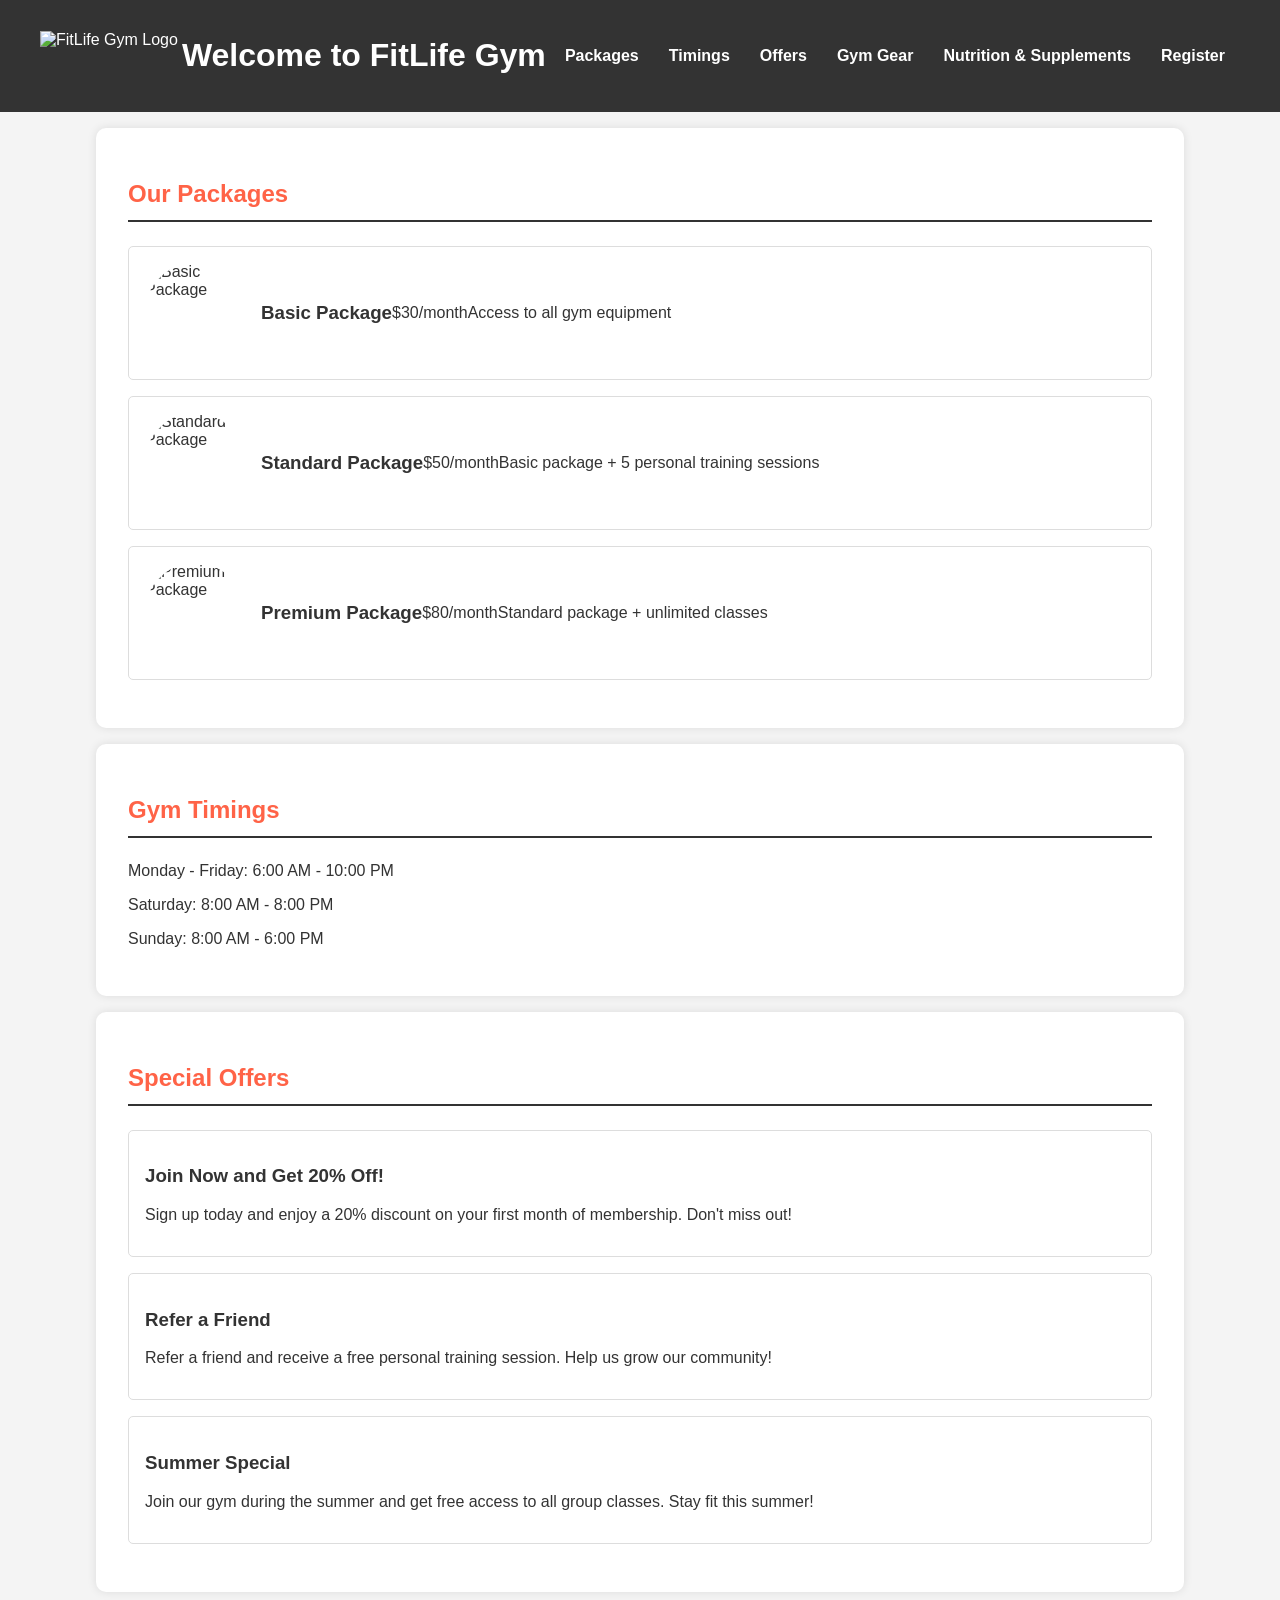
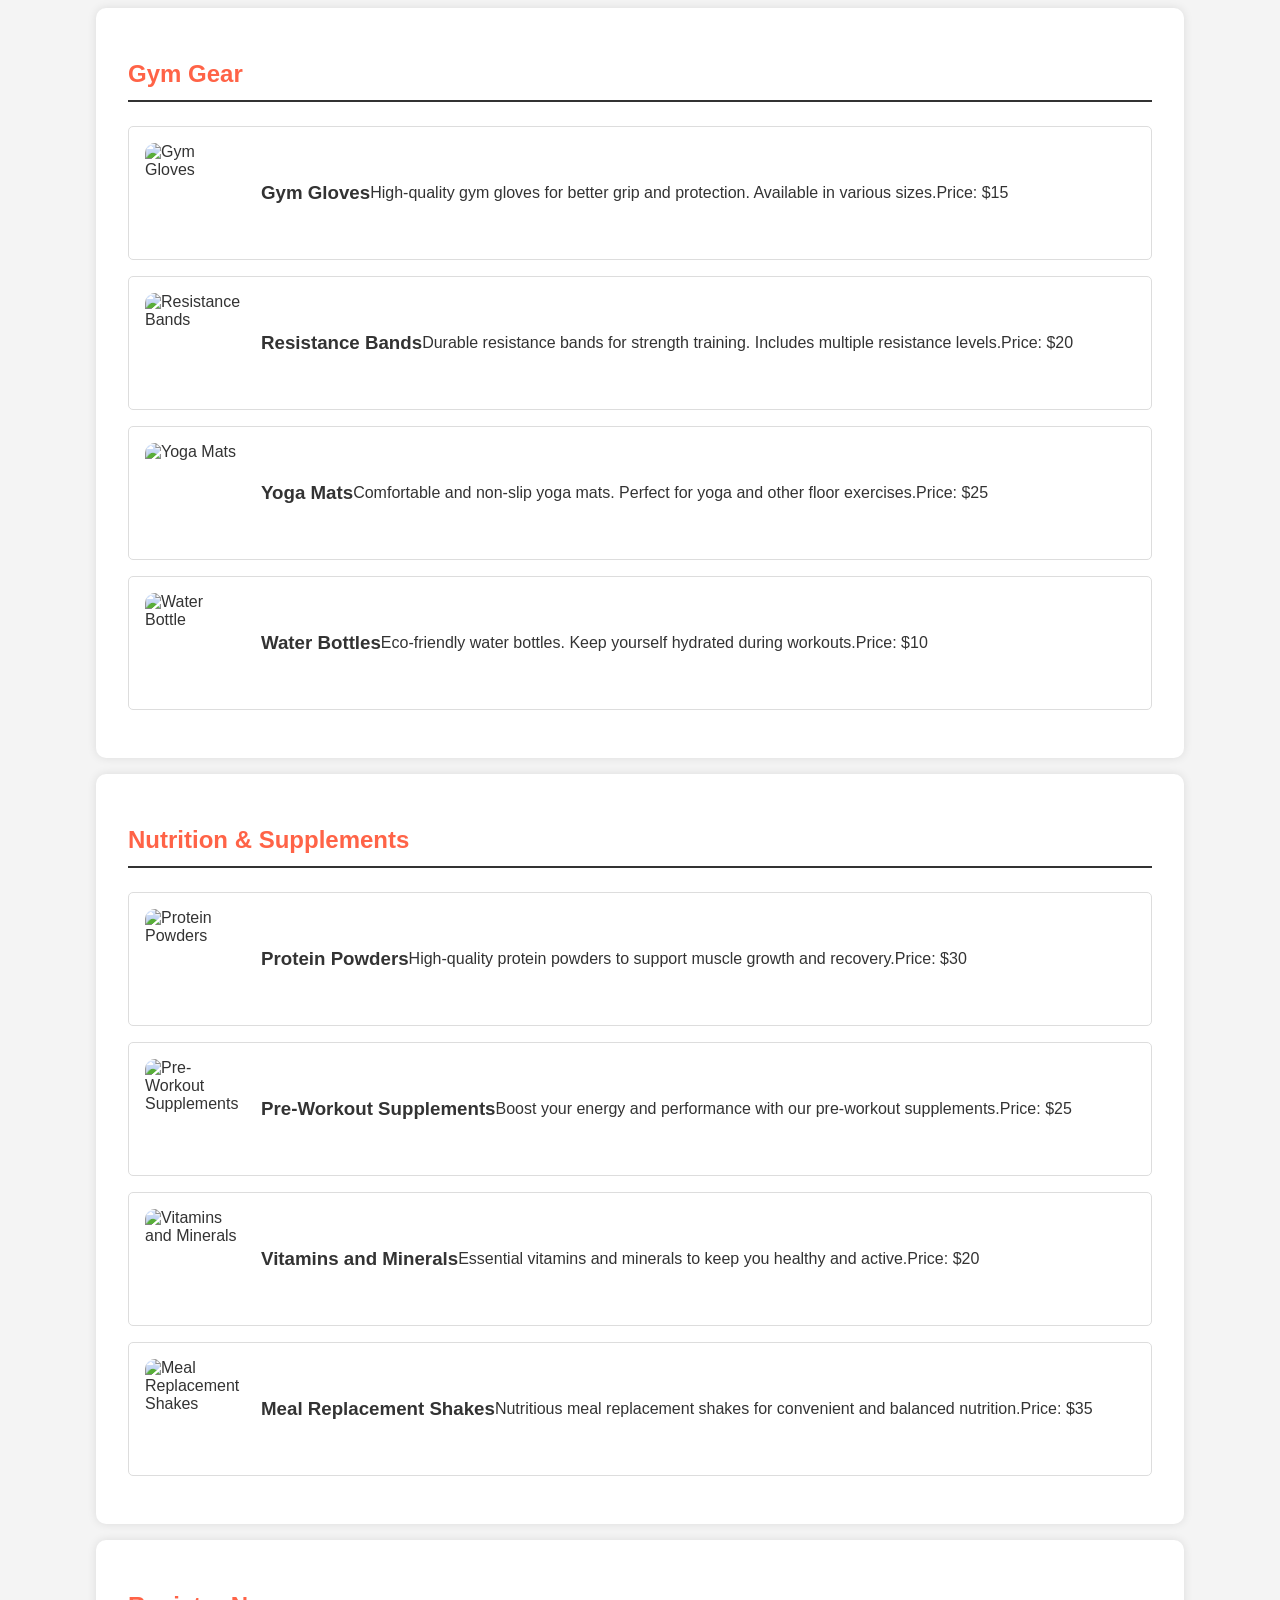
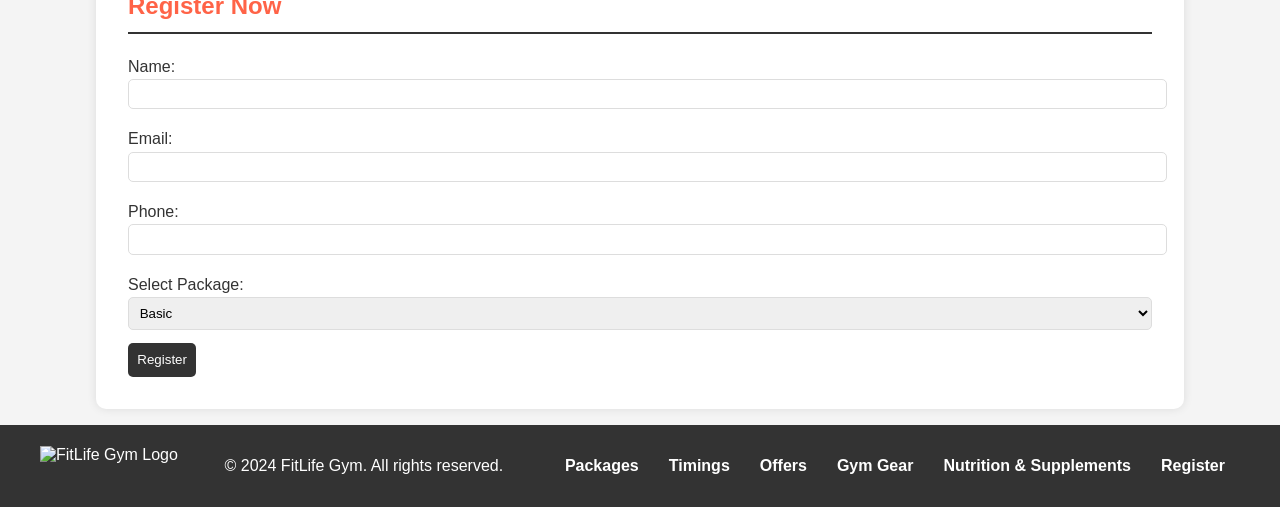
==== index.html @ dd0a2097 "Add files via upload" ====
<!DOCTYPE html>
<html lang="en">
<head>
    <meta charset="UTF-8">
    <meta name="viewport" content="width=device-width, initial-scale=1.0">
    <title>FitLife Gym</title>
    <link rel="stylesheet" href="style.css">
</head>
<body>
    <header>
        <div class="header-content">
            <img src="images/gymlogo.png" alt="FitLife Gym Logo" class="logo">
            <h1>Welcome to FitLife Gym</h1>
            <nav>
                <ul>
                    <li><a href="#packages">Packages</a></li>
                    <li><a href="#timings">Timings</a></li>
                    <li><a href="#offers">Offers</a></li>
                    <li><a href="#gears">Gym Gear</a></li>
                    <li><a href="#nutrition">Nutrition & Supplements</a></li>
                    <li><a href="#registration">Register</a></li>
                </ul>
            </nav>
        </div>
    </header>

    <section id="packages">
        <h2>Our Packages</h2>
        <div class="package">
            <img src="images/pic1.jpg" alt="Basic Package">
            <h3>Basic Package</h3>
            <p>$30/month</p>
            <p>Access to all gym equipment</p>
        </div>
        <div class="package">
            <img src="images/pic2.jpg" alt="Standard Package">
            <h3>Standard Package</h3>
            <p>$50/month</p>
            <p>Basic package + 5 personal training sessions</p>
        </div>
        <div class="package">
            <img src="images/pic3.jpg" alt="Premium Package">
            <h3>Premium Package</h3>
            <p>$80/month</p>
            <p>Standard package + unlimited classes</p>
        </div>
    </section>

    <section id="timings">
        <h2>Gym Timings</h2>
        <p>Monday - Friday: 6:00 AM - 10:00 PM</p>
        <p>Saturday: 8:00 AM - 8:00 PM</p>
        <p>Sunday: 8:00 AM - 6:00 PM</p>
    </section>

    <section id="offers">
        <h2>Special Offers</h2>
        <div class="offer">
            <h3>Join Now and Get 20% Off!</h3>
            <p>Sign up today and enjoy a 20% discount on your first month of membership. Don't miss out!</p>
        </div>
        <div class="offer">
            <h3>Refer a Friend</h3>
            <p>Refer a friend and receive a free personal training session. Help us grow our community!</p>
        </div>
        <div class="offer">
            <h3>Summer Special</h3>
            <p>Join our gym during the summer and get free access to all group classes. Stay fit this summer!</p>
        </div>
    </section>

    <section id="gears">
        <h2>Gym Gear</h2>
        <div class="gear-item">
            <img src="images/gloves.jpg" alt="Gym Gloves">
            <h3>Gym Gloves</h3>
            <p>High-quality gym gloves for better grip and protection. Available in various sizes.</p>
            <p>Price: $15</p>
        </div>
        <div class="gear-item">
            <img src="images/resistanceband.jpg" alt="Resistance Bands">
            <h3>Resistance Bands</h3>
            <p>Durable resistance bands for strength training. Includes multiple resistance levels.</p>
            <p>Price: $20</p>
        </div>
        <div class="gear-item">
            <img src="images/yogamat.jpg" alt="Yoga Mats">
            <h3>Yoga Mats</h3>
            <p>Comfortable and non-slip yoga mats. Perfect for yoga and other floor exercises.</p>
            <p>Price: $25</p>
        </div>
        <div class="gear-item">
            <img src="images/waterbottle.jpg" alt="Water Bottle">
            <h3>Water Bottles</h3>
            <p>Eco-friendly water bottles. Keep yourself hydrated during workouts.</p>
            <p>Price: $10</p>
        </div>
    </section>

    <section id="nutrition">
        <h2>Nutrition & Supplements</h2>
        <div class="supplement">
            <img src="images/protien.jpg" alt="Protein Powders">
            <h3>Protein Powders</h3>
            <p>High-quality protein powders to support muscle growth and recovery.</p>
            <p>Price: $30</p>
        </div>
        <div class="supplement">
            <img src="images/preworkout.jpg" alt="Pre-Workout Supplements">
            <h3>Pre-Workout Supplements</h3>
            <p>Boost your energy and performance with our pre-workout supplements.</p>
            <p>Price: $25</p>
        </div>
        <div class="supplement">
            <img src="images/vitamins.jpg" alt="Vitamins and Minerals">
            <h3>Vitamins and Minerals</h3>
            <p>Essential vitamins and minerals to keep you healthy and active.</p>
            <p>Price: $20</p>
        </div>
        <div class="supplement">
            <img src="images/meals.jpg" alt="Meal Replacement Shakes">
            <h3>Meal Replacement Shakes</h3>
            <p>Nutritious meal replacement shakes for convenient and balanced nutrition.</p>
            <p>Price: $35</p>
        </div>
    </section>

    <section id="registration">
        <h2>Register Now</h2>
        <form id="registrationForm">
            <label for="name">Name:</label>
            <input type="text" id="name" name="name" required>
            <label for="email">Email:</label>
            <input type="email" id="email" name="email" required>
            <label for="phone">Phone:</label>
            <input type="tel" id="phone" name="phone" required>
            <label for="package">Select Package:</label>
            <select id="package" name="package" required>
                <option value="basic">Basic</option>
                <option value="standard">Standard</option>
                <option value="premium">Premium</option>
            </select>
            <button type="submit">Register</button>
        </form>
    </section>

    <footer>
        <div class="footer-content">
            <img src="images/gymlogo.png" alt="FitLife Gym Logo" class="logo">
            <p>&copy; 2024 FitLife Gym. All rights reserved.</p>
            <ul>
                <li><a href="#packages">Packages</a></li>
                <li><a href="#timings">Timings</a></li>
                <li><a href="#offers">Offers</a></li>
                <li><a href="#gears">Gym Gear</a></li>
                <li><a href="#nutrition">Nutrition & Supplements</a></li>
                <li><a href="#registration">Register</a></li>
            </ul>
        </div>
    </footer>

    <script src="script.js"></script>
</body>
</html>
---- style.css ----
body {
    font-family: 'Arial', sans-serif;
    margin: 0;
    padding: 0;
    background-color: #f4f4f4;
    color: #333;
}

header {
    background-color: #333;
    color: white;
    padding: 1em 0;
}

.header-content {
    display: flex;
    align-items: center;
    justify-content: space-between;
    max-width: 1200px;
    margin: 0 auto;
    padding: 0 1em;
}

.header-content .logo {
    height: 50px;
}

.header-content nav ul {
    list-style: none;
    padding: 0;
    margin: 0;
    display: flex;
}

.header-content nav ul li {
    margin: 0 15px;
}

.header-content nav ul li a {
    color: white;
    text-decoration: none;
    font-weight: bold;
    transition: color 0.3s ease;
}

.header-content nav ul li a:hover {
    color: #ff6347;
}

section {
    padding: 2em;
    margin: 1em auto;
    background-color: white;
    width: 80%;
    max-width: 1200px;
    box-shadow: 0 0 10px rgba(0,0,0,0.1);
    border-radius: 10px;
}

h2 {
    border-bottom: 2px solid #333;
    padding-bottom: 0.5em;
    margin-bottom: 1em;
    color: #ff6347;
}

.package {
    display: flex;
    align-items: center;
    margin: 1em 0;
    padding: 1em;
    border: 1px solid #ddd;
    border-radius: 5px;
    transition: transform 0.3s ease, box-shadow 0.3s ease;
}

.package img {
    width: 100px;
    height: 100px;
    margin-right: 1em;
    border-radius: 50%;
}

.package:hover {
    transform: scale(1.05);
    box-shadow: 0 0 15px rgba(0,0,0,0.2);
}

.offer {
    margin: 1em 0;
    padding: 1em;
    border: 1px solid #ddd;
    border-radius: 5px;
    transition: transform 0.3s ease, box-shadow 0.3s ease;
}

.offer:hover {
    transform: scale(1.05);
    box-shadow: 0 0 15px rgba(0,0,0,0.2);
}

.gear-item, .supplement {
    display: flex;
    align-items: center;
    margin: 1em 0;
    padding: 1em;
    border: 1px solid #ddd;
    border-radius: 5px;
    transition: transform 0.3s ease, box-shadow 0.3s ease;
}

.gear-item img, .supplement img {
    width: 100px;
    height: 100px;
    margin-right: 1em;
    border-radius: 10px;
}

.gear-item:hover, .supplement:hover {
    transform: scale(1.05);
    box-shadow: 0 0 15px rgba(0,0,0,0.2);
}

#registrationForm label {
    display: block;
    margin: 0.5em 0 0.2em;
}

#registrationForm input, #registrationForm select {
    width: 100%;
    padding: 0.5em;
    margin-bottom: 1em;
    border: 1px solid #ddd;
    border-radius: 5px;
}

#registrationForm button {
    background-color: #333;
    color: white;
    padding: 0.7em;
    border: none;
    border-radius: 5px;
    cursor: pointer;
    transition: background-color 0.3s ease;
}

#registrationForm button:hover {
    background-color: #ff6347;
}

footer {
    background-color: #333;
    color: white;
    padding: 1em 0;
    text-align: center;
    position: relative;
    width: 100%;
    bottom: 0;
}

.footer-content {
    display: flex;
    align-items: center;
    justify-content: space-between;
    max-width: 1200px;
    margin: 0 auto;
    padding: 0 1em;
}

.footer-content .logo {
    height: 40px;
}

.footer-content ul {
    list-style: none;
    padding: 0;
    display: flex;
    margin: 0;
}

.footer-content ul li {
    margin: 0 15px;
}

.footer-content ul li a {
    color: white;
    text-decoration: none;
    font-weight: bold;
    transition: color 0.3s ease;
}

.footer-content ul li a:hover {
    color: #ff6347;
}

/* Add Modal Styles */
.modal {
    display: none;
    position: fixed;
    z-index: 1000;
    left: 0;
    top: 0;
    width: 100%;
    height: 100%;
    overflow: auto;
    background-color: rgba(0, 0, 0, 0.5);
    padding-top: 60px;
}

.modal-content {
    background-color: white;
    margin: 5% auto;
    padding: 20px;
    border: 1px solid #888;
    width: 80%;
    max-width: 600px;
    border-radius: 10px;
}

.close-button {
    color: #aaa;
    float: right;
    font-size: 28px;
    font-weight: bold;
}

.close-button:hover,
.close-button:focus {
    color: black;
    text-decoration: none;
    cursor: pointer;
}
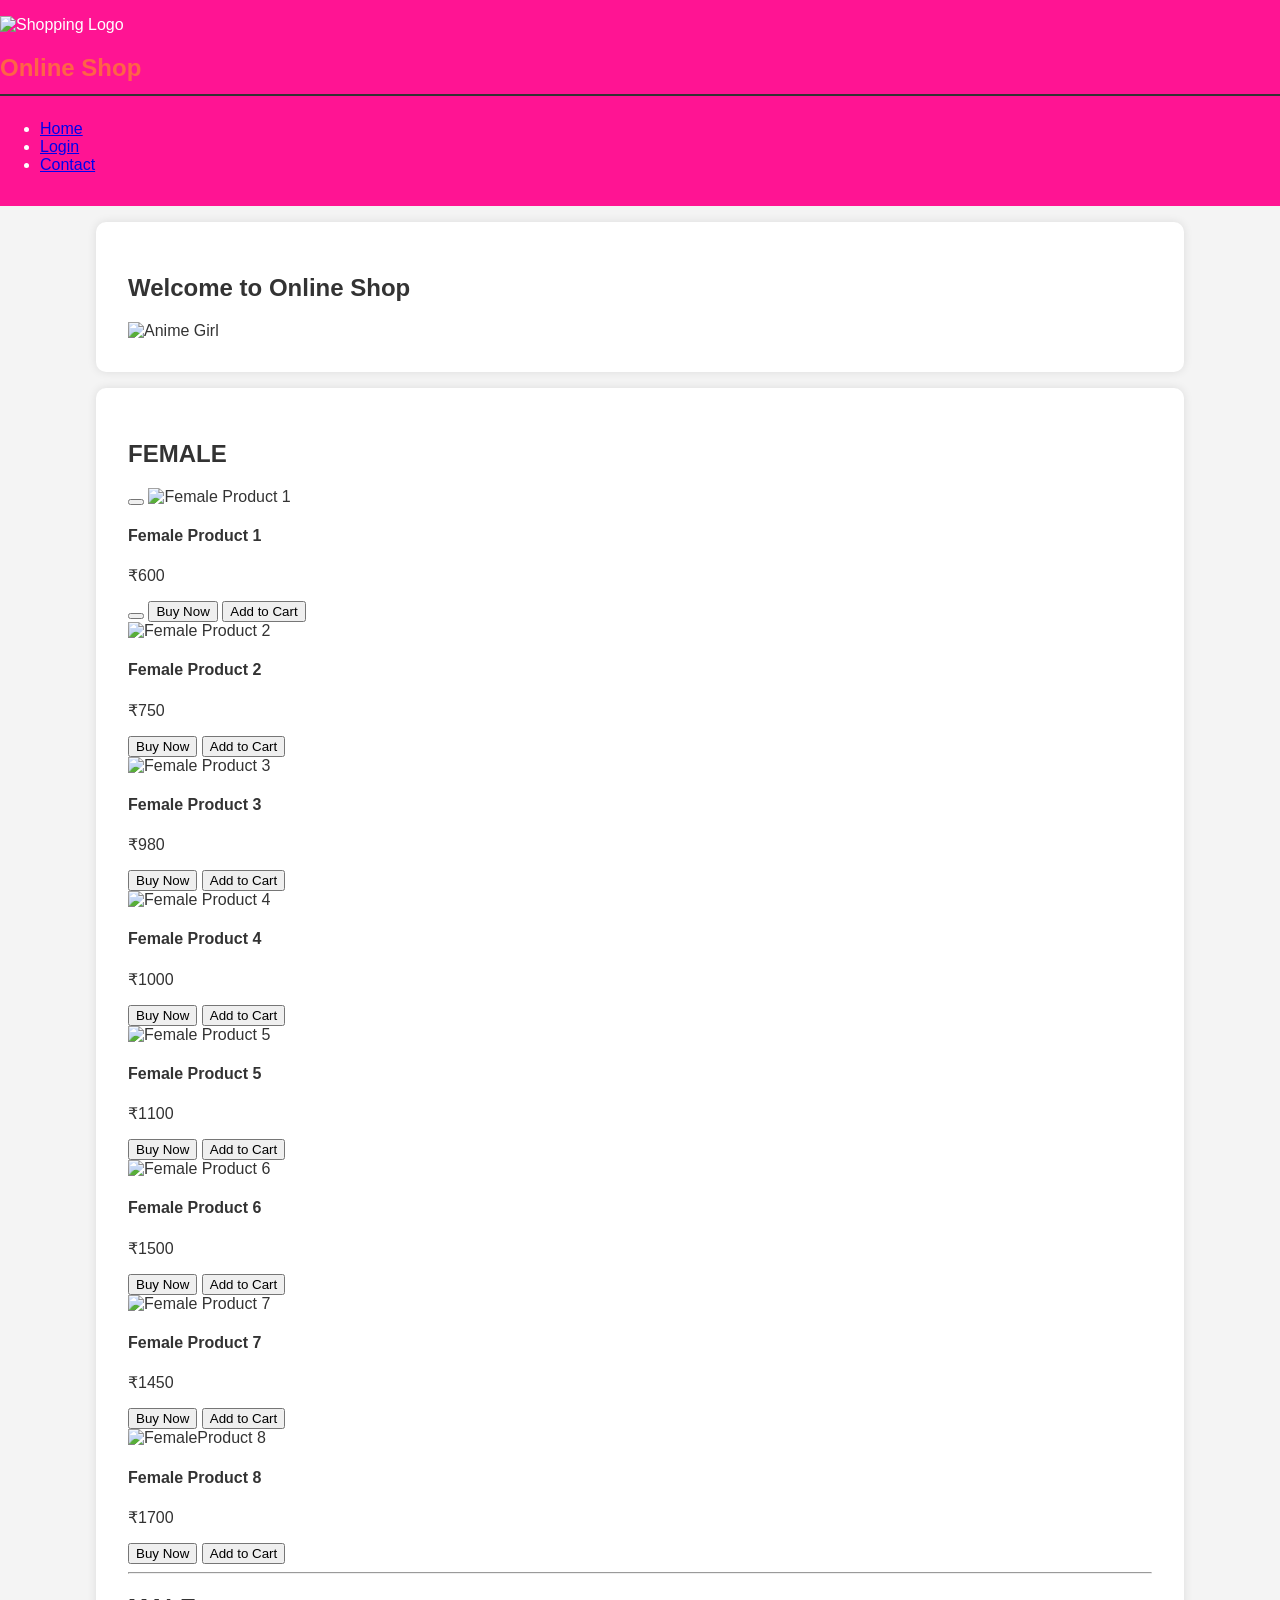
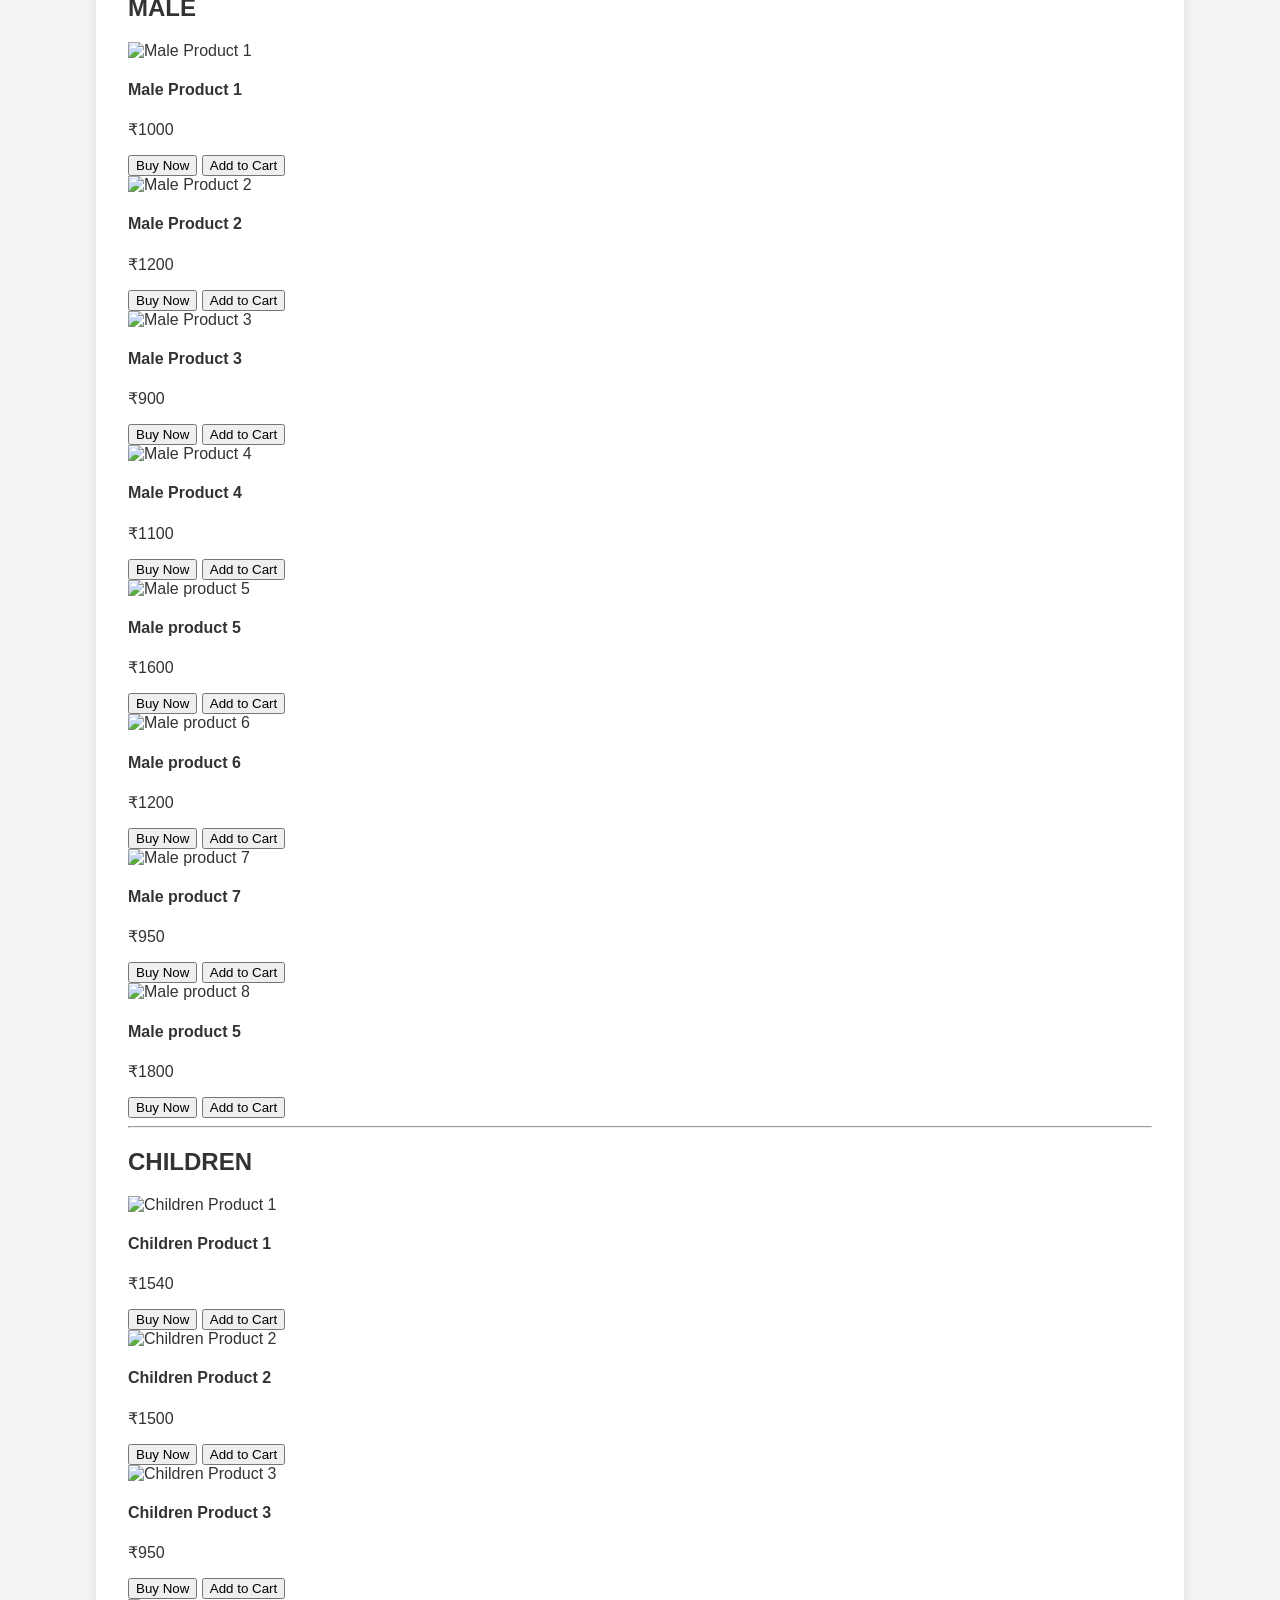
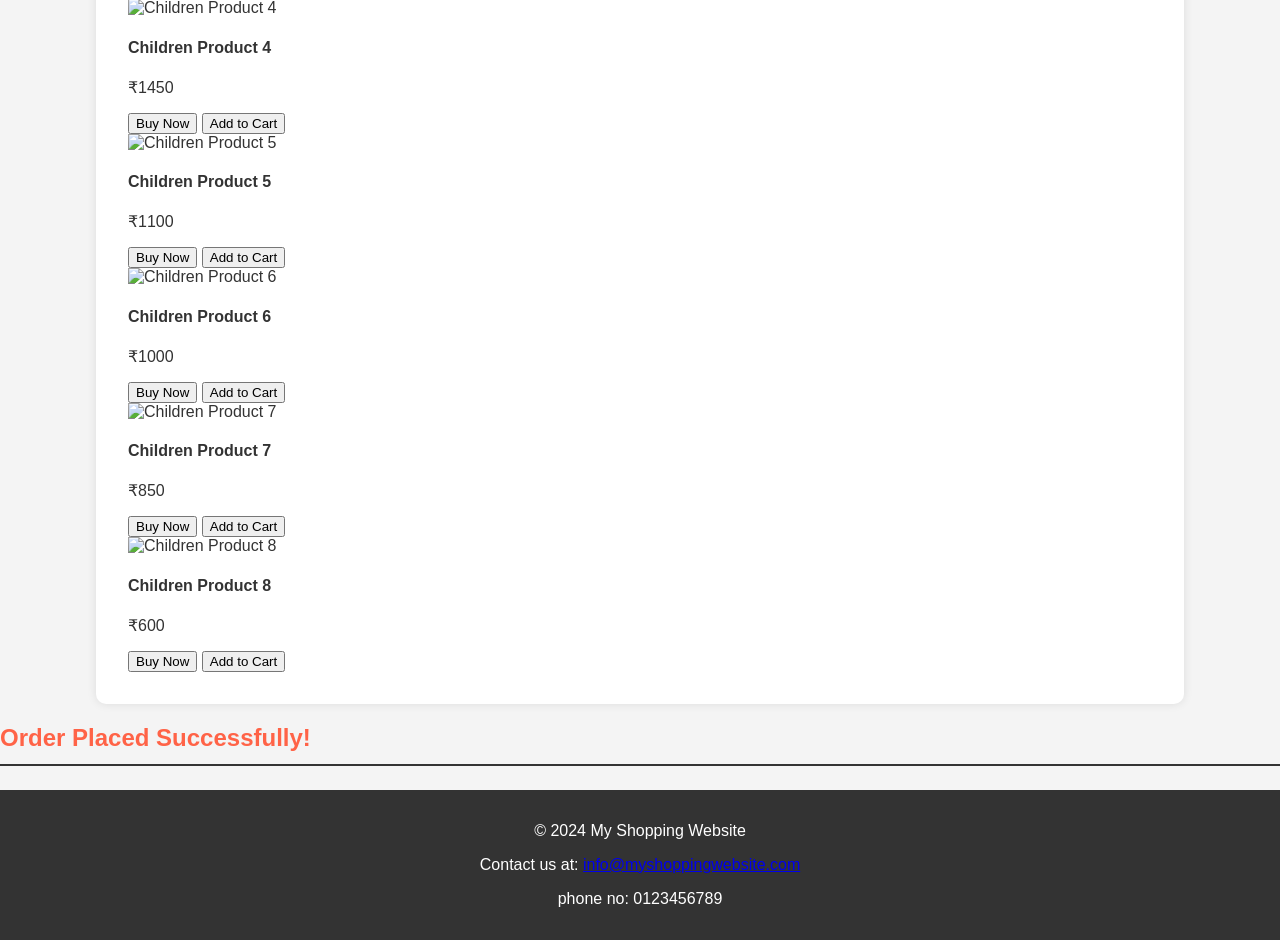
==== commit c8ed09b1: "Update index.html" ====
--- a/index.html
+++ b/index.html
@@ -3,159 +3,292 @@
 <head>
     <meta charset="UTF-8">
     <meta name="viewport" content="width=device-width, initial-scale=1.0">
-    <title>FitLife Gym</title>
+    <title>Shopping Website</title>
     <link rel="stylesheet" href="style.css">
+    <link href="https://fonts.googleapis.com/css2?family=Roboto:wght@400;700&display=swap" rel="stylesheet">
+    <script src="https://kit.fontawesome.com/a076d05399.js" crossorigin="anonymous"></script>     
 </head>
 <body>
-    <header>
-        <div class="header-content">
-            <img src="images/gymlogo.png" alt="FitLife Gym Logo" class="logo">
-            <h1>Welcome to FitLife Gym</h1>
-            <nav>
-                <ul>
-                    <li><a href="#packages">Packages</a></li>
-                    <li><a href="#timings">Timings</a></li>
-                    <li><a href="#offers">Offers</a></li>
-                    <li><a href="#gears">Gym Gear</a></li>
-                    <li><a href="#nutrition">Nutrition & Supplements</a></li>
-                    <li><a href="#registration">Register</a></li>
-                </ul>
-            </nav>
+    <header style="background-color:deeppink;">
+        <div class="logo">
+            <img src="images/toplogo.png" alt="Shopping Logo">
+            <h2>Online Shop</h2>
         </div>
+        <nav>
+            <ul>
+                <li><a href="#home">Home</a></li>
+                <li><a href="login.html">Login</a></li>
+                <li><a href="#footer-content">Contact</a></li>
+            </ul>
+        </nav>
     </header>
 
-    <section id="packages">
-        <h2>Our Packages</h2>
-        <div class="package">
-            <img src="images/pic1.jpg" alt="Basic Package">
-            <h3>Basic Package</h3>
-            <p>$30/month</p>
-            <p>Access to all gym equipment</p>
+    <main>
+       
+        <section id="home">
+            <div class="intro">
+                <h1>Welcome to Online Shop</h1>
+                <div class="image-container">
+                    <img src="images/toplogo.png" alt="Anime Girl" class="profile-image">
+                </div>
+            </div>
+        </section>
+
+        <section class="shopping-categories">
+            
+            <div class="category category-female">
+                <h1>FEMALE</h1>
+                <div class="products">
+                    <div class="product" data-name="Female Product 1" data-price="600">
+                        <button class="wishlist-btn"><i class="fas fa-heart"></i></button>
+                        <img src="images/women1.jpg" alt="Female Product 1">
+                        <h4>Female Product 1</h4>
+                        <p>₹600</p>
+                       
+                        <button class="wishlist-btn"><i class="fas fa-heart"></i></button>
+                        <button class="buy-now-btn">Buy Now</button>
+
+                        <button class="add-to-cart">Add to Cart</button>
+                    </div>
+                    <div class="product" data-name="Female Product 2" data-price="750">
+                        <img src="images/women2.jpg" alt="Female Product 2">
+                        <h4>Female Product 2</h4>
+                        <p>₹750</p>
+                        <button class="buy-now-btn">Buy Now</button>
+                        <button class="add-to-cart">Add to Cart</button>
+                    </div>
+                    <div class="product" data-name="Female Product 3" data-price="980" >
+                        <img src="images/women3.jpg" alt="Female Product 3">
+                        <h4>Female Product 3</h4>
+                        <p>₹980</p>
+                        <button class="buy-now-btn">Buy Now</button>
+                        <button class="add-to-cart">Add to Cart</button>
+                    </div>
+                    <div class="product" data-name="Female Product 4" data-price="1000" >
+                        <img src="images/women4.jpg" alt="Female Product 4">
+                        <h4>Female Product 4</h4>
+                        <p>₹1000</p>
+                        <button class="buy-now-btn">Buy Now</button>
+                        <button class="add-to-cart">Add to Cart</button>
+                    </div>
+                    <div class="product" data-name="Female Product 5" data-price="1100" >
+                        <img src="images/women5.jpg" alt="Female Product 5">
+                        <h4>Female Product 5</h4>
+                        <p>₹1100</p>
+                        <button class="buy-now-btn">Buy Now</button>
+                        <button class="add-to-cart">Add to Cart</button>
+                    </div>
+                    <div class="product" data-name="Female Product 6" data-price="1500">
+                        <img src="images/women6.jpg" alt="Female Product 6">
+                        <h4>Female Product 6</h4>
+                        <p>₹1500</p>
+                        <button class="buy-now-btn">Buy Now</button>
+                        <button class="add-to-cart">Add to Cart</button>
+                    </div>
+                    <div class="product" data-name="Female Product 7" data-price="1450">
+                        <img src="images/women7.jpg" alt="Female Product 7">
+                        <h4>Female Product 7</h4>
+                        <p>₹1450</p>
+                        <button class="buy-now-btn">Buy Now</button>
+                        <button class="add-to-cart">Add to Cart</button>
+                    </div>
+                    <div class="product" data-name="Female Product 8" data-price="1700">
+                        <img src="images/women8.jpg" alt="FemaleProduct 8">
+                        <h4>Female Product 8</h4>
+                        <p>₹1700</p>
+                        <button class="buy-now-btn">Buy Now</button>
+                        <button class="add-to-cart">Add to Cart</button>
+                    </div>
+                    
+                        
+                    
+                </div>
+            </div>
+            <hr>
+            <div class="category category-male">
+                <h1>MALE</h1>
+                <div class="products">
+                    <div class="product" data-name="Male Product 1" data-price="1000">
+                        <img src="images/male1.jpg" alt="Male Product 1">
+                        <h4>Male Product 1</h4>
+                        <p>₹1000</p>
+                        <button class="buy-now-btn">Buy Now</button>
+                        <button class="add-to-cart">Add to Cart</button>
+                    </div>
+                    <div class="product" data-name="Male Product 2" data-price="1200" >
+                        <img src="images/male2.jpg" alt="Male Product 2">
+                        <h4>Male Product 2</h4>
+                        <p>₹1200</p>
+                        <button class="buy-now-btn">Buy Now</button>
+                        <button class="add-to-cart">Add to Cart</button>
+                    </div>
+
+                    <div class="product" data-name="Male Product 3" data-price="900">
+                        <img src="images/male3.jpg" alt="Male Product 3">
+                        <h4>Male Product 3</h4>
+                        <p>₹900</p>
+                        <button class="buy-now-btn">Buy Now</button>
+                        <button class="add-to-cart">Add to Cart</button>
+                    </div>
+                    <div class="product" data-name="Male Product 4" data-price="1100">
+                        <img src="images/male4.jpg" alt="Male Product 4">
+                        <h4>Male Product 4</h4>
+                        <p>₹1100</p>
+                        <button class="buy-now-btn">Buy Now</button>
+                        <button class="add-to-cart">Add to Cart</button>
+                    </div>
+                    <div class="product" data-name="Male product 5" data-price="1600">
+                        <img src="images/male5.webp" alt="Male product 5">
+                        <h4>Male product 5</h4>
+                        <p>₹1600</p>
+                        <button class="buy-now-btn">Buy Now</button>
+                        <button class="add-to-cart">Add to Cart</button>
+                    </div>
+                    <div class="product" data-name="Male product 6" data-price="1200" >
+                        <img src="images/male6.jpg" alt="Male product 6">
+                        <h4>Male product 6</h4>
+                        <p>₹1200</p>
+                        <button class="buy-now-btn">Buy Now</button>
+                        <button class="add-to-cart">Add to Cart</button>
+                    </div>
+                    <div class="product" data-name="Male product 7" data-price="950">
+                        <img src="images/male7.jpg" alt="Male product 7">
+                        <h4>Male product 7</h4>
+                        <p>₹950</p>      
+                        <button class="buy-now-btn">Buy Now</button>                                      
+                        <button class="add-to-cart">Add to Cart</button>
+                    </div>
+                    <div class="product" data-name="Male product 8" data-price="1800">
+                        <img src="images/male8.jpg" alt="Male product 8">
+                        <h4>Male product 5</h4>
+                        <p>₹1800</p>
+                        <button class="buy-now-btn">Buy Now</button>
+                        <button class="add-to-cart">Add to Cart</button>
+                    </div>
+                    
+                    
+                    
+                </div>
+            </div>
+            <hr>
+            <div class="category category-children">
+                <h1>CHILDREN</h1>
+                <div class="products">
+                    <div class="product" data-name="Children Product 1" data-price="1540">
+                        <img src="images/child11.jpg" alt="Children Product 1">
+                        <h4>Children Product 1</h4>
+                        <p>₹1540</p>
+                        <button class="buy-now-btn">Buy Now</button>
+                        <button class="add-to-cart">Add to Cart</button>
+                    </div>
+                    <div class="product" data-name="Children Product 2" data-price="1500">
+                        <img src="images/child2.jpg" alt="Children Product 2">
+                        <h4>Children Product 2</h4>
+                        <p>₹1500</p>
+                        <button class="buy-now-btn">Buy Now</button>
+                        <button class="add-to-cart">Add to Cart</button>
+                    </div>
+
+                    <div class="product" data-name="Children Product 3" data-price="950" >
+                        <img src="images/child3.jpg" alt="Children Product 3">
+                        <h4>Children Product 3</h4>
+                        <p>₹950</p>     
+                        <button class="buy-now-btn">Buy Now</button>                 
+                        <button class="add-to-cart">Add to Cart</button>
+                    </div> 
+                    <div class="product" data-name="Children Product 4" data-price="1450" >
+                        <img src="images/child4.jpg" alt="Children Product 4">
+                        <h4>Children Product 4</h4>
+                        <p>₹1450</p>
+                        <button class="buy-now-btn">Buy Now</button>
+                        <button class="add-to-cart">Add to Cart</button>
+                    </div>
+                    <div class="product" data-name="Children Product 5" data-price="1100" >
+                        <img src="images/child5.jpg" alt="Children Product 5">
+                        <h4>Children Product 5</h4>
+                        <p>₹1100</p>
+                        <button class="buy-now-btn">Buy Now</button>
+                        <button class="add-to-cart">Add to Cart</button>
+                    </div>
+                    <div class="product" data-name="Children Product 6" data-price="1000" >
+                        <img src="images/child6.jpg" alt="Children Product 6">
+                        <h4>Children Product 6</h4>
+                        <p>₹1000</p>
+                        <button class="buy-now-btn">Buy Now</button>
+                        <button class="add-to-cart">Add to Cart</button>
+                    </div>
+                    <div class="product" data-name="Children Product 7" data-price="850" >
+                        <img src="images/childd7.jpg" alt="Children Product 7">
+                        <h4>Children Product 7</h4>
+                        <p>₹850</p>
+                        <button class="buy-now-btn">Buy Now</button>
+                        <button class="add-to-cart">Add to Cart</button>
+                    </div>
+                    <div class="product" data-name="Children Product 8" data-price="600" >
+                        <img src="images/child88.jpg" alt="Children Product 8">
+                        <h4>Children Product 8</h4>
+                        <p>₹600</p>
+                        <button class="buy-now-btn">Buy Now</button>
+                        <button class="add-to-cart">Add to Cart</button>
+                    </div>
+                    
+                </div>
+            </div>
+        </section>
+    <!-- Buy Now Modal -->
+    <div class="modal" id="buyNowModal">
+        <div class="modal-content">
+            <span class="close">&times;</span>
+            <h2>Payment and Address Details</h2>
+            <form id="orderForm">
+                <div class="input-group">
+                    <input type="text" id="name" required>
+                    <label>Name</label>
+                </div>
+                <div class="input-group">
+                    <input type="text" id="address" required>
+                    <label>Address</label>
+                </div>
+                <div class="input-group">
+                    <input type="text" id="city" required>
+                    <label>City</label>
+                </div>
+                <div class="input-group">
+                    <input type="text" id="zip" required>
+                    <label>Zip Code</label>
+                </div>
+                <div class="input-group">
+                    <input type="text" id="cardNumber" required>
+                    <label>Card Number</label>
+                </div>
+                <div class="input-group">
+                    <input type="text" id="expiryDate" required>
+                    <label>Expiry Date (MM/YY)</label>
+                </div>
+                <div class="input-group">
+                    <input type="text" id="cvv" required>
+                    <label>CVV</label>
+                </div>
+                <div class="input-group">
+                    <input type="text" id="totalAmount" readonly>
+                    <label>Total Amount</label>
+                </div>
+                <button type="submit" class="order-btn">Place Order</button>
+            </form>
         </div>
-        <div class="package">
-            <img src="images/pic2.jpg" alt="Standard Package">
-            <h3>Standard Package</h3>
-            <p>$50/month</p>
-            <p>Basic package + 5 personal training sessions</p>
-        </div>
-        <div class="package">
-            <img src="images/pic3.jpg" alt="Premium Package">
-            <h3>Premium Package</h3>
-            <p>$80/month</p>
-            <p>Standard package + unlimited classes</p>
-        </div>
-    </section>
-
-    <section id="timings">
-        <h2>Gym Timings</h2>
-        <p>Monday - Friday: 6:00 AM - 10:00 PM</p>
-        <p>Saturday: 8:00 AM - 8:00 PM</p>
-        <p>Sunday: 8:00 AM - 6:00 PM</p>
-    </section>
-
-    <section id="offers">
-        <h2>Special Offers</h2>
-        <div class="offer">
-            <h3>Join Now and Get 20% Off!</h3>
-            <p>Sign up today and enjoy a 20% discount on your first month of membership. Don't miss out!</p>
-        </div>
-        <div class="offer">
-            <h3>Refer a Friend</h3>
-            <p>Refer a friend and receive a free personal training session. Help us grow our community!</p>
-        </div>
-        <div class="offer">
-            <h3>Summer Special</h3>
-            <p>Join our gym during the summer and get free access to all group classes. Stay fit this summer!</p>
-        </div>
-    </section>
-
-    <section id="gears">
-        <h2>Gym Gear</h2>
-        <div class="gear-item">
-            <img src="images/gloves.jpg" alt="Gym Gloves">
-            <h3>Gym Gloves</h3>
-            <p>High-quality gym gloves for better grip and protection. Available in various sizes.</p>
-            <p>Price: $15</p>
-        </div>
-        <div class="gear-item">
-            <img src="images/resistanceband.jpg" alt="Resistance Bands">
-            <h3>Resistance Bands</h3>
-            <p>Durable resistance bands for strength training. Includes multiple resistance levels.</p>
-            <p>Price: $20</p>
-        </div>
-        <div class="gear-item">
-            <img src="images/yogamat.jpg" alt="Yoga Mats">
-            <h3>Yoga Mats</h3>
-            <p>Comfortable and non-slip yoga mats. Perfect for yoga and other floor exercises.</p>
-            <p>Price: $25</p>
-        </div>
-        <div class="gear-item">
-            <img src="images/waterbottle.jpg" alt="Water Bottle">
-            <h3>Water Bottles</h3>
-            <p>Eco-friendly water bottles. Keep yourself hydrated during workouts.</p>
-            <p>Price: $10</p>
-        </div>
-    </section>
-
-    <section id="nutrition">
-        <h2>Nutrition & Supplements</h2>
-        <div class="supplement">
-            <img src="images/protien.jpg" alt="Protein Powders">
-            <h3>Protein Powders</h3>
-            <p>High-quality protein powders to support muscle growth and recovery.</p>
-            <p>Price: $30</p>
-        </div>
-        <div class="supplement">
-            <img src="images/preworkout.jpg" alt="Pre-Workout Supplements">
-            <h3>Pre-Workout Supplements</h3>
-            <p>Boost your energy and performance with our pre-workout supplements.</p>
-            <p>Price: $25</p>
-        </div>
-        <div class="supplement">
-            <img src="images/vitamins.jpg" alt="Vitamins and Minerals">
-            <h3>Vitamins and Minerals</h3>
-            <p>Essential vitamins and minerals to keep you healthy and active.</p>
-            <p>Price: $20</p>
-        </div>
-        <div class="supplement">
-            <img src="images/meals.jpg" alt="Meal Replacement Shakes">
-            <h3>Meal Replacement Shakes</h3>
-            <p>Nutritious meal replacement shakes for convenient and balanced nutrition.</p>
-            <p>Price: $35</p>
-        </div>
-    </section>
-
-    <section id="registration">
-        <h2>Register Now</h2>
-        <form id="registrationForm">
-            <label for="name">Name:</label>
-            <input type="text" id="name" name="name" required>
-            <label for="email">Email:</label>
-            <input type="email" id="email" name="email" required>
-            <label for="phone">Phone:</label>
-            <input type="tel" id="phone" name="phone" required>
-            <label for="package">Select Package:</label>
-            <select id="package" name="package" required>
-                <option value="basic">Basic</option>
-                <option value="standard">Standard</option>
-                <option value="premium">Premium</option>
-            </select>
-            <button type="submit">Register</button>
-        </form>
-    </section>
+    </div>
+
+    <!-- Order Confirmation -->
+    <div id="orderConfirmation" class="confirmation">
+        <h2>Order Placed Successfully!</h2>
+    </div> 
+    </main>
 
     <footer>
-        <div class="footer-content">
-            <img src="images/gymlogo.png" alt="FitLife Gym Logo" class="logo">
-            <p>&copy; 2024 FitLife Gym. All rights reserved.</p>
-            <ul>
-                <li><a href="#packages">Packages</a></li>
-                <li><a href="#timings">Timings</a></li>
-                <li><a href="#offers">Offers</a></li>
-                <li><a href="#gears">Gym Gear</a></li>
-                <li><a href="#nutrition">Nutrition & Supplements</a></li>
-                <li><a href="#registration">Register</a></li>
-            </ul>
+        <div id="footer-content">
+            <p>&copy; 2024 My Shopping Website</p>
+            <p>Contact us at: <a href="mailto:info@myshoppingwebsite.com">info@myshoppingwebsite.com</a></p>
+            <p>phone no: 0123456789</p>
         </div>
     </footer>
 
